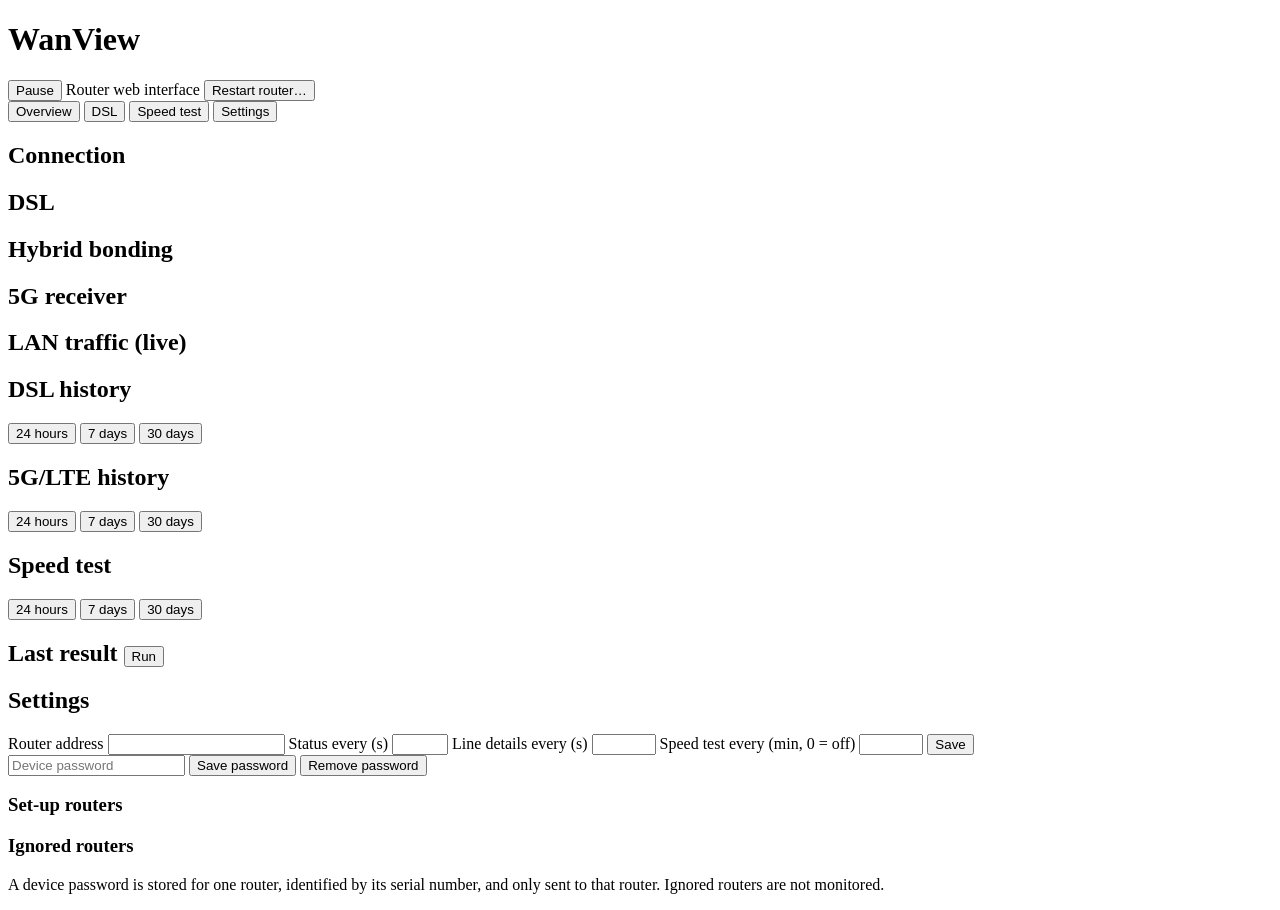
==== src/wanview/web/static/index.html @ f21e19ac "Rename project to WanView Display name WanView; package, start command (python -m wanview), containe" ====
<!DOCTYPE html>
<html lang="en">
<head>
  <meta charset="utf-8">
  <meta name="viewport" content="width=device-width, initial-scale=1">
  <title>WanView</title>
  <link rel="stylesheet" href="/static/style.css">
</head>
<body>
  <header>
    <h1>WanView</h1>
    <span id="summary" class="summary"></span>
    <nav>
      <button id="pause" type="button">Pause</button>
      <a id="router-link" class="button" target="_blank" rel="noopener" title="Pauses monitoring: the router allows one login">Router web interface</a>
      <button id="restart-router" type="button" class="danger">Restart router…</button>
    </nav>
  </header>

  <div class="tabs" role="tablist">
    <button type="button" role="tab" data-tab="overview">Overview</button>
    <button type="button" role="tab" data-tab="dsl">DSL</button>
    <button type="button" role="tab" data-tab="mobile" id="tab-mobile" hidden>5G/LTE</button>
    <button type="button" role="tab" data-tab="speedtest">Speed test</button>
    <button type="button" role="tab" data-tab="settings">Settings</button>
  </div>

  <main>
    <section id="notices"></section>

    <section id="setup" class="card notice" hidden>
      <h2>New router: <span id="setup-name"></span></h2>
      <p>Set it up to monitor it (device password optional; without it only status values are read), or ignore it.</p>
      <form id="setup-form">
        <input id="setup-password" type="password" autocomplete="off" placeholder="Device password (optional)">
        <button type="submit">Set up</button>
        <button id="setup-ignore" type="button">Ignore</button>
      </form>
    </section>

    <div class="tab-panel" data-panel="overview">
    <div class="grid">
      <section class="card" id="card-connection"><h2>Connection</h2><dl></dl></section>
      <section class="card" id="card-dsl"><h2>DSL</h2><dl></dl></section>
      <section class="card" id="card-bonding"><h2>Hybrid bonding</h2><dl></dl></section>
      <section class="card" id="card-receiver"><h2>5G receiver</h2><dl></dl></section>
      <section class="card" id="card-traffic"><h2>LAN traffic (live)</h2><dl></dl></section>
    </div>
    <p id="updated" class="muted"></p>
    </div>

    <section class="tab-panel" data-panel="dsl">
      <div class="panel-header">
        <h2>DSL history</h2>
        <span class="range">
          <button type="button" data-range="day" class="selected">24 hours</button>
          <button type="button" data-range="week">7 days</button>
          <button type="button" data-range="month">30 days</button>
        </span>
      </div>
      <div id="charts-dsl" class="charts"></div>
    </section>

    <section class="tab-panel" data-panel="mobile">
      <div class="panel-header">
        <h2>5G/LTE history</h2>
        <span class="range">
          <button type="button" data-range="day" class="selected">24 hours</button>
          <button type="button" data-range="week">7 days</button>
          <button type="button" data-range="month">30 days</button>
        </span>
      </div>
      <div id="charts-mobile" class="charts"></div>
    </section>

    <section class="tab-panel" data-panel="speedtest">
      <div class="panel-header">
        <h2>Speed test</h2>
        <span class="range">
          <button type="button" data-range="day" class="selected">24 hours</button>
          <button type="button" data-range="week">7 days</button>
          <button type="button" data-range="month">30 days</button>
        </span>
      </div>
      <div class="charts">
        <section class="card" id="card-speedtest">
          <h2>Last result <button id="run-speedtest" type="button" class="header-action">Run</button></h2>
          <dl></dl>
        </section>
        <div id="charts-speedtest"></div>
      </div>
    </section>

    <section class="card tab-panel" data-panel="settings">
      <h2>Settings</h2>
      <form id="settings-form" class="settings">
        <label>Router address <input id="router-url" type="url" required></label>
        <label>Status every (s) <input id="status-interval" type="number" min="10" max="600" step="10" required></label>
        <label>Line details every (s) <input id="details-interval" type="number" min="60" max="3600" step="60" required></label>
        <label title="0 = off; each test loads the line for about 20 s">Speed test every (min, 0 = off) <input id="speedtest-interval" type="number" min="0" max="1440" step="30" required></label>
        <button type="submit">Save</button>
      </form>
      <form id="password-form" class="settings">
        <span id="password-router" class="muted"></span>
        <input id="password" type="password" autocomplete="off" placeholder="Device password">
        <button type="submit">Save password</button>
        <button id="password-remove" type="button" class="danger">Remove password</button>
      </form>
      <h3>Set-up routers</h3>
      <ul id="routers-setUp" class="routers"></ul>
      <h3>Ignored routers</h3>
      <ul id="routers-ignored" class="routers"></ul>
      <p class="muted">A device password is stored for one router, identified by its serial number, and only sent to that router. Ignored routers are not monitored.</p>
    </section>
  </main>
  <script src="/static/app.js"></script>
</body>
</html>
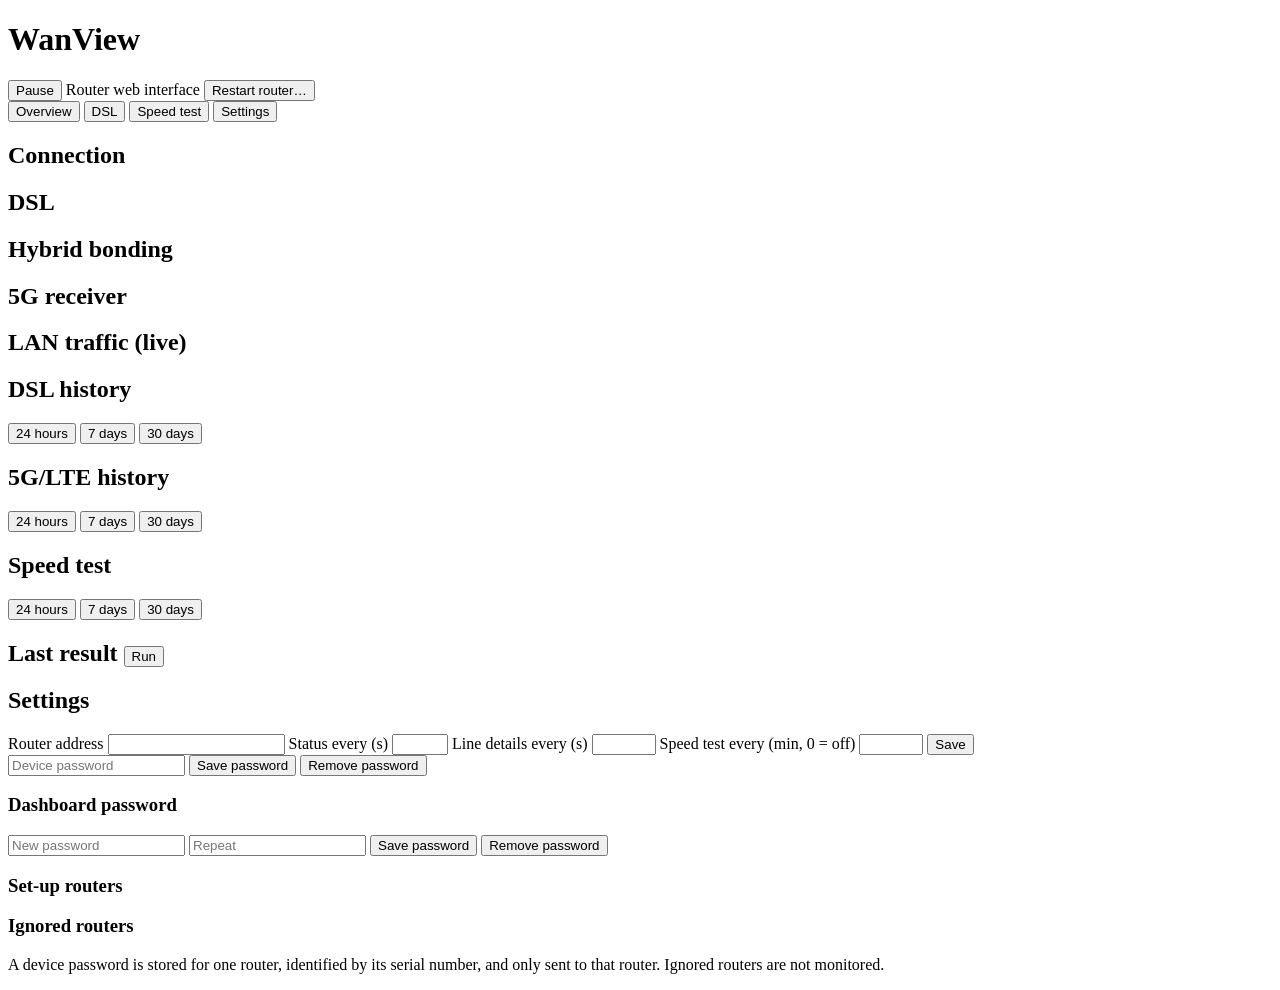
==== commit a59e6e5f: "Set dashboard password on first open The dashboard asks for a password or "Keep open" on first open;" ====
--- a/src/wanview/web/static/index.html
+++ b/src/wanview/web/static/index.html
@@ -27,6 +27,17 @@
 
   <main>
     <section id="notices"></section>
+
+    <section id="access-setup" class="card notice" hidden>
+      <h2>Dashboard password</h2>
+      <p>Anyone on the network can open this dashboard, pause monitoring and restart the router. Set a password (any user name at login), or keep it open. Both can be changed in Settings.</p>
+      <form id="access-setup-form">
+        <input id="access-setup-password" type="password" autocomplete="new-password" placeholder="Password" required>
+        <input id="access-setup-repeat" type="password" autocomplete="new-password" placeholder="Repeat" required>
+        <button type="submit">Set password</button>
+        <button id="access-setup-open" type="button">Keep open</button>
+      </form>
+    </section>
 
     <section id="setup" class="card notice" hidden>
       <h2>New router: <span id="setup-name"></span></h2>
@@ -106,6 +117,14 @@
         <button type="submit">Save password</button>
         <button id="password-remove" type="button" class="danger">Remove password</button>
       </form>
+      <h3>Dashboard password</h3>
+      <form id="access-form" class="settings">
+        <span id="access-status" class="muted"></span>
+        <input id="access-password" type="password" autocomplete="new-password" placeholder="New password" required>
+        <input id="access-repeat" type="password" autocomplete="new-password" placeholder="Repeat" required>
+        <button type="submit">Save password</button>
+        <button id="access-remove" type="button" class="danger">Remove password</button>
+      </form>
       <h3>Set-up routers</h3>
       <ul id="routers-setUp" class="routers"></ul>
       <h3>Ignored routers</h3>
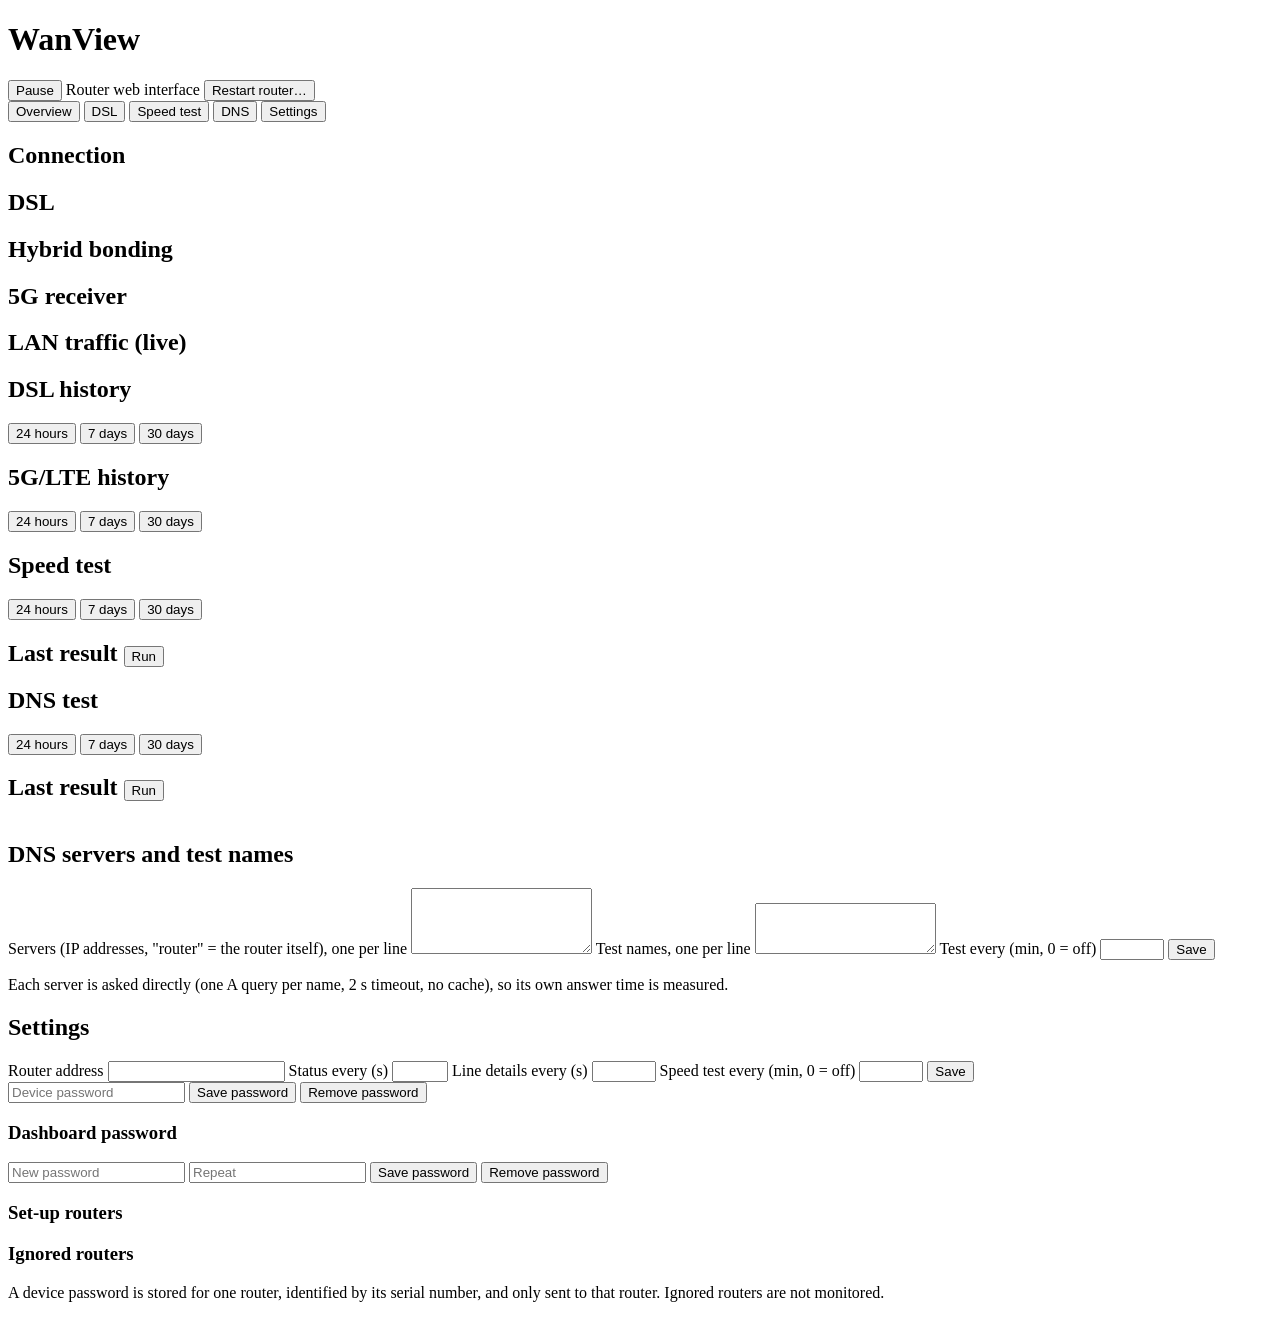
==== commit 301da319: "Add DNS test with configurable servers New DNS tab: each configured server (IP address or the router" ====
--- a/src/wanview/web/static/index.html
+++ b/src/wanview/web/static/index.html
@@ -22,6 +22,7 @@
     <button type="button" role="tab" data-tab="dsl">DSL</button>
     <button type="button" role="tab" data-tab="mobile" id="tab-mobile" hidden>5G/LTE</button>
     <button type="button" role="tab" data-tab="speedtest">Speed test</button>
+    <button type="button" role="tab" data-tab="dns">DNS</button>
     <button type="button" role="tab" data-tab="settings">Settings</button>
   </div>
 
@@ -98,7 +99,38 @@
           <h2>Last result <button id="run-speedtest" type="button" class="header-action">Run</button></h2>
           <dl></dl>
         </section>
+        <div id="charts-speedtrace"></div>
         <div id="charts-speedtest"></div>
+      </div>
+    </section>
+
+    <section class="tab-panel" data-panel="dns">
+      <div class="panel-header">
+        <h2>DNS test</h2>
+        <span class="range">
+          <button type="button" data-range="day" class="selected">24 hours</button>
+          <button type="button" data-range="week">7 days</button>
+          <button type="button" data-range="month">30 days</button>
+        </span>
+      </div>
+      <div class="charts">
+        <section class="card" id="card-dns">
+          <h2>Last result <button id="run-dns" type="button" class="header-action">Run</button></h2>
+          <p id="dns-time" class="muted"></p>
+          <table id="dns-results" class="dns-results"></table>
+        </section>
+        <section class="card">
+          <h2>DNS servers and test names</h2>
+          <form id="dns-form" class="dns-form">
+            <label>Servers (IP addresses, "router" = the router itself), one per line
+              <textarea id="dns-servers" rows="4" required></textarea></label>
+            <label>Test names, one per line <textarea id="dns-hostnames" rows="3" required></textarea></label>
+            <label title="0 = off">Test every (min, 0 = off) <input id="dns-interval" type="number" min="0" max="1440" step="5" required></label>
+            <button type="submit">Save</button>
+          </form>
+          <p class="muted">Each server is asked directly (one A query per name, 2 s timeout, no cache), so its own answer time is measured.</p>
+        </section>
+        <div id="charts-dns"></div>
       </div>
     </section>
 
